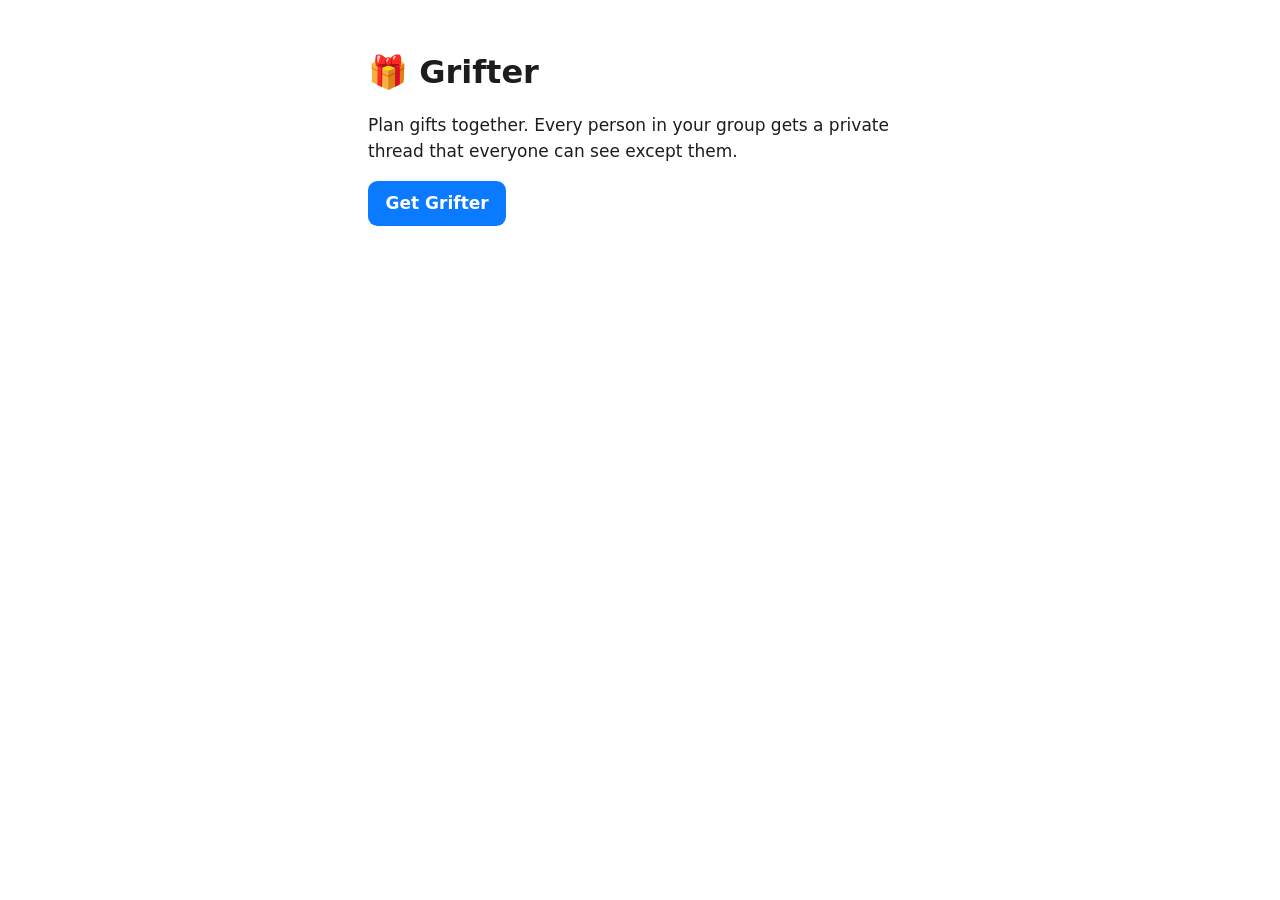
==== index.html @ 1b039448 "Grifter site: invite links, install page, universal links file Source of truth is site/ in the priva" ====
<!doctype html>
<html lang="en">
<head>
  <meta charset="utf-8">
  <meta name="viewport" content="width=device-width, initial-scale=1">
  <title>Grifter</title>
  <link rel="stylesheet" href="/style.css">
</head>
<body>
  <h1>🎁 Grifter</h1>
  <p>Plan gifts together. Every person in your group gets a private thread that everyone can see except them.</p>
  <p><a class="button" href="/get">Get Grifter</a></p>
</body>
</html>
---- style.css ----
body { font: 17px/1.5 -apple-system, system-ui, sans-serif; max-width: 34rem; margin: 3rem auto; padding: 0 1.25rem; color: #1d1d1f; }
h1 { font-size: 2rem; margin-bottom: .25rem; }
ol { padding-left: 1.25rem; }
li { margin: .5rem 0; }
a.button { display: inline-block; background: #0a7aff; color: #fff; padding: .6rem 1.1rem; border-radius: .6rem; text-decoration: none; font-weight: 600; }
.muted { color: #6e6e73; font-size: .9rem; }
@media (prefers-color-scheme: dark) { body { background: #000; color: #f5f5f7; } .muted { color: #a1a1a6; } }
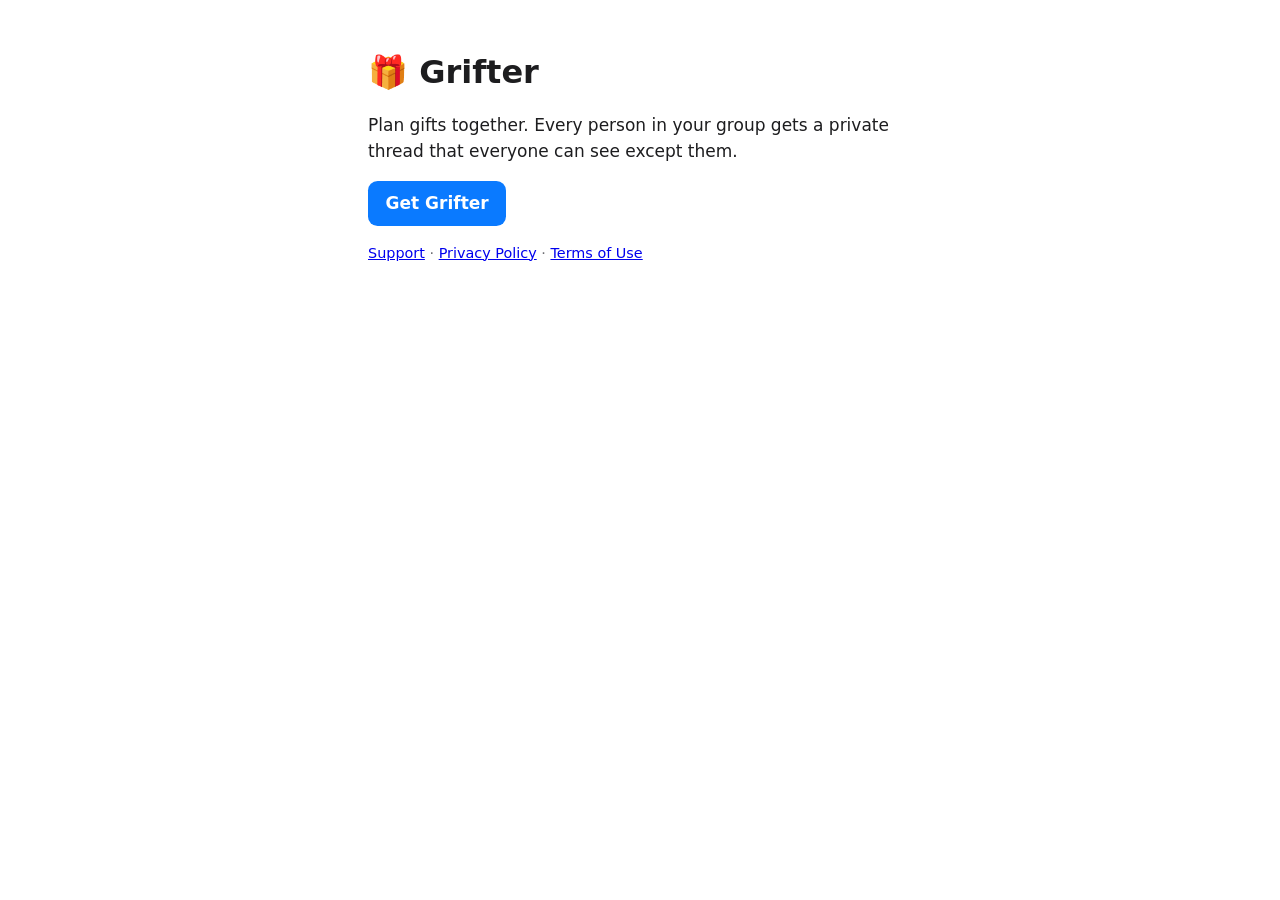
==== commit c17e3115: "Privacy policy, terms, and support pages" ====
--- a/index.html
+++ b/index.html
@@ -10,5 +10,6 @@
   <h1>🎁 Grifter</h1>
   <p>Plan gifts together. Every person in your group gets a private thread that everyone can see except them.</p>
   <p><a class="button" href="/get">Get Grifter</a></p>
+  <p class="muted"><a href="/support">Support</a> · <a href="/privacy">Privacy Policy</a> · <a href="/terms">Terms of Use</a></p>
 </body>
 </html>
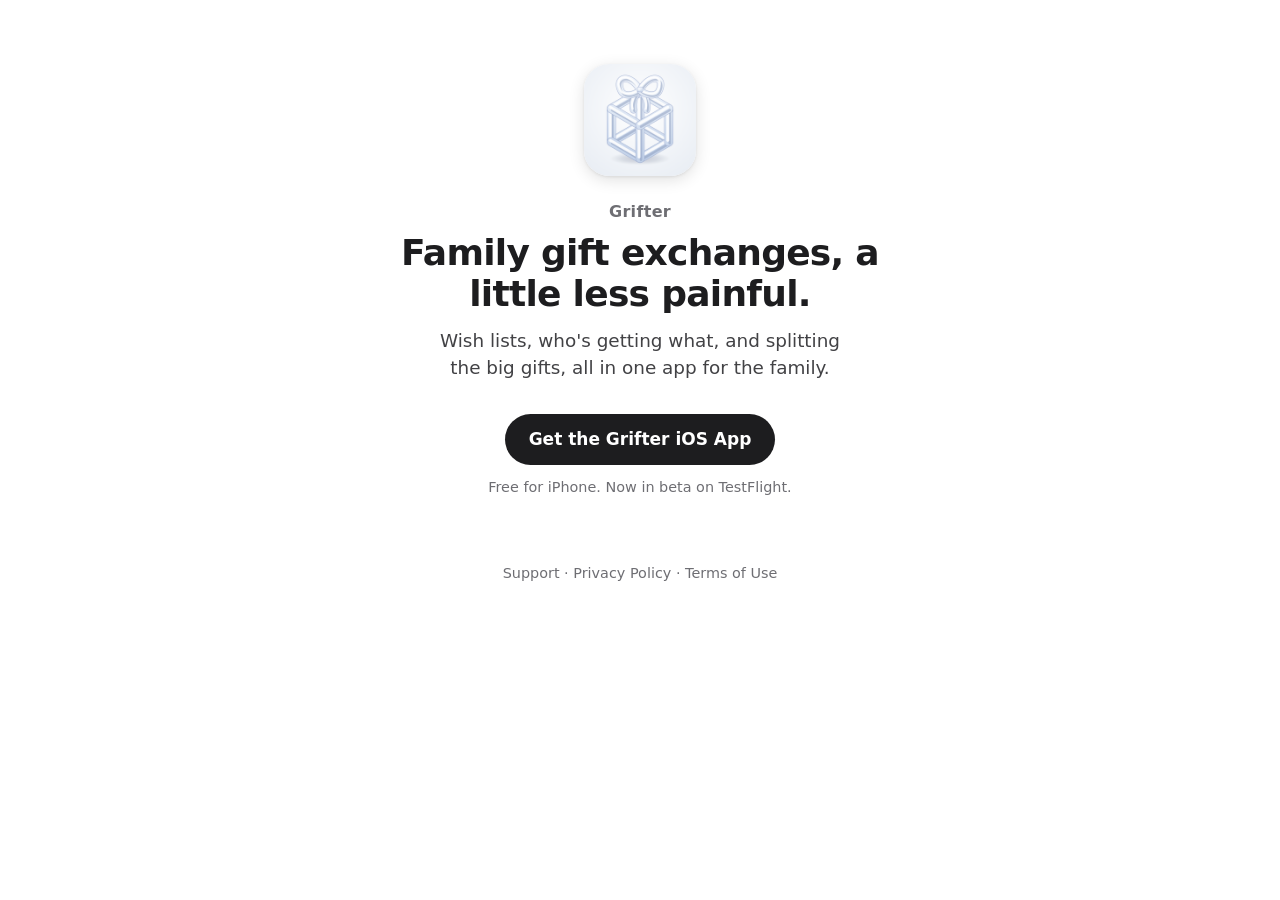
==== commit 3368b655: "Landing page: app icon, the less-painful pitch, Get the Grifter iOS App" ====
--- a/index.html
+++ b/index.html
@@ -3,13 +3,42 @@
 <head>
   <meta charset="utf-8">
   <meta name="viewport" content="width=device-width, initial-scale=1">
-  <title>Grifter</title>
+  <title>Grifter: family gift exchanges, a little less painful</title>
+  <meta name="description" content="Wish lists, who's getting what, and splitting the big gifts, all in one app for the family.">
   <link rel="stylesheet" href="/style.css">
+  <link rel="icon" type="image/png" sizes="32x32" href="/favicon.png">
+  <link rel="apple-touch-icon" href="/apple-touch-icon.png">
+  <style>
+    .hero { text-align: center; margin-top: 4rem; }
+    /* iOS rounds icons at about 22% of their width. */
+    .hero .app-icon { display: block; margin: 0 auto 1.5rem; border-radius: 22.5%; box-shadow: 0 4px 16px rgba(0,0,0,.12), 0 1px 3px rgba(0,0,0,.08); }
+    .hero .name { font-size: 1rem; font-weight: 600; letter-spacing: .02em; color: #6e6e73; margin: 0 0 .5rem; }
+    .hero h1 { font-size: 2.25rem; line-height: 1.15; letter-spacing: -.02em; margin: 0 0 .75rem; }
+    .hero .lede { font-size: 1.15rem; color: #424245; margin: 0 auto 2rem; max-width: 26rem; }
+    /* Black on light, white on dark, like the App Store's own buttons. */
+    .hero a.get { display: inline-block; background: #1d1d1f; color: #fff; padding: .8rem 1.5rem; border-radius: 999px; text-decoration: none; font-weight: 600; }
+    .hero a.get:hover { background: #000; }
+    .hero .note { margin: .75rem 0 0; }
+    footer { text-align: center; margin-top: 4rem; }
+    footer a { color: inherit; text-decoration: none; }
+    footer a:hover { text-decoration: underline; }
+    @media (prefers-color-scheme: dark) {
+      .hero .name { color: #a1a1a6; }
+      .hero .lede { color: #d2d2d7; }
+      .hero a.get { background: #f5f5f7; color: #1d1d1f; }
+      .hero a.get:hover { background: #fff; }
+    }
+  </style>
 </head>
 <body>
-  <h1>🎁 Grifter</h1>
-  <p>Plan gifts together. Every person in your group gets a private thread that everyone can see except them.</p>
-  <p><a class="button" href="/get">Get Grifter</a></p>
-  <p class="muted"><a href="/support">Support</a> · <a href="/privacy">Privacy Policy</a> · <a href="/terms">Terms of Use</a></p>
+  <main class="hero">
+    <img class="app-icon" src="/app-icon-256.png" alt="Grifter app icon" width="112" height="112">
+    <p class="name">Grifter</p>
+    <h1>Family gift exchanges, a little less painful.</h1>
+    <p class="lede">Wish lists, who's getting what, and splitting the big gifts, all in one app for the family.</p>
+    <a class="get" href="/get">Get the Grifter iOS App</a>
+    <p class="muted note">Free for iPhone. Now in beta on TestFlight.</p>
+  </main>
+  <footer class="muted"><a href="/support">Support</a> · <a href="/privacy">Privacy Policy</a> · <a href="/terms">Terms of Use</a></footer>
 </body>
 </html>
